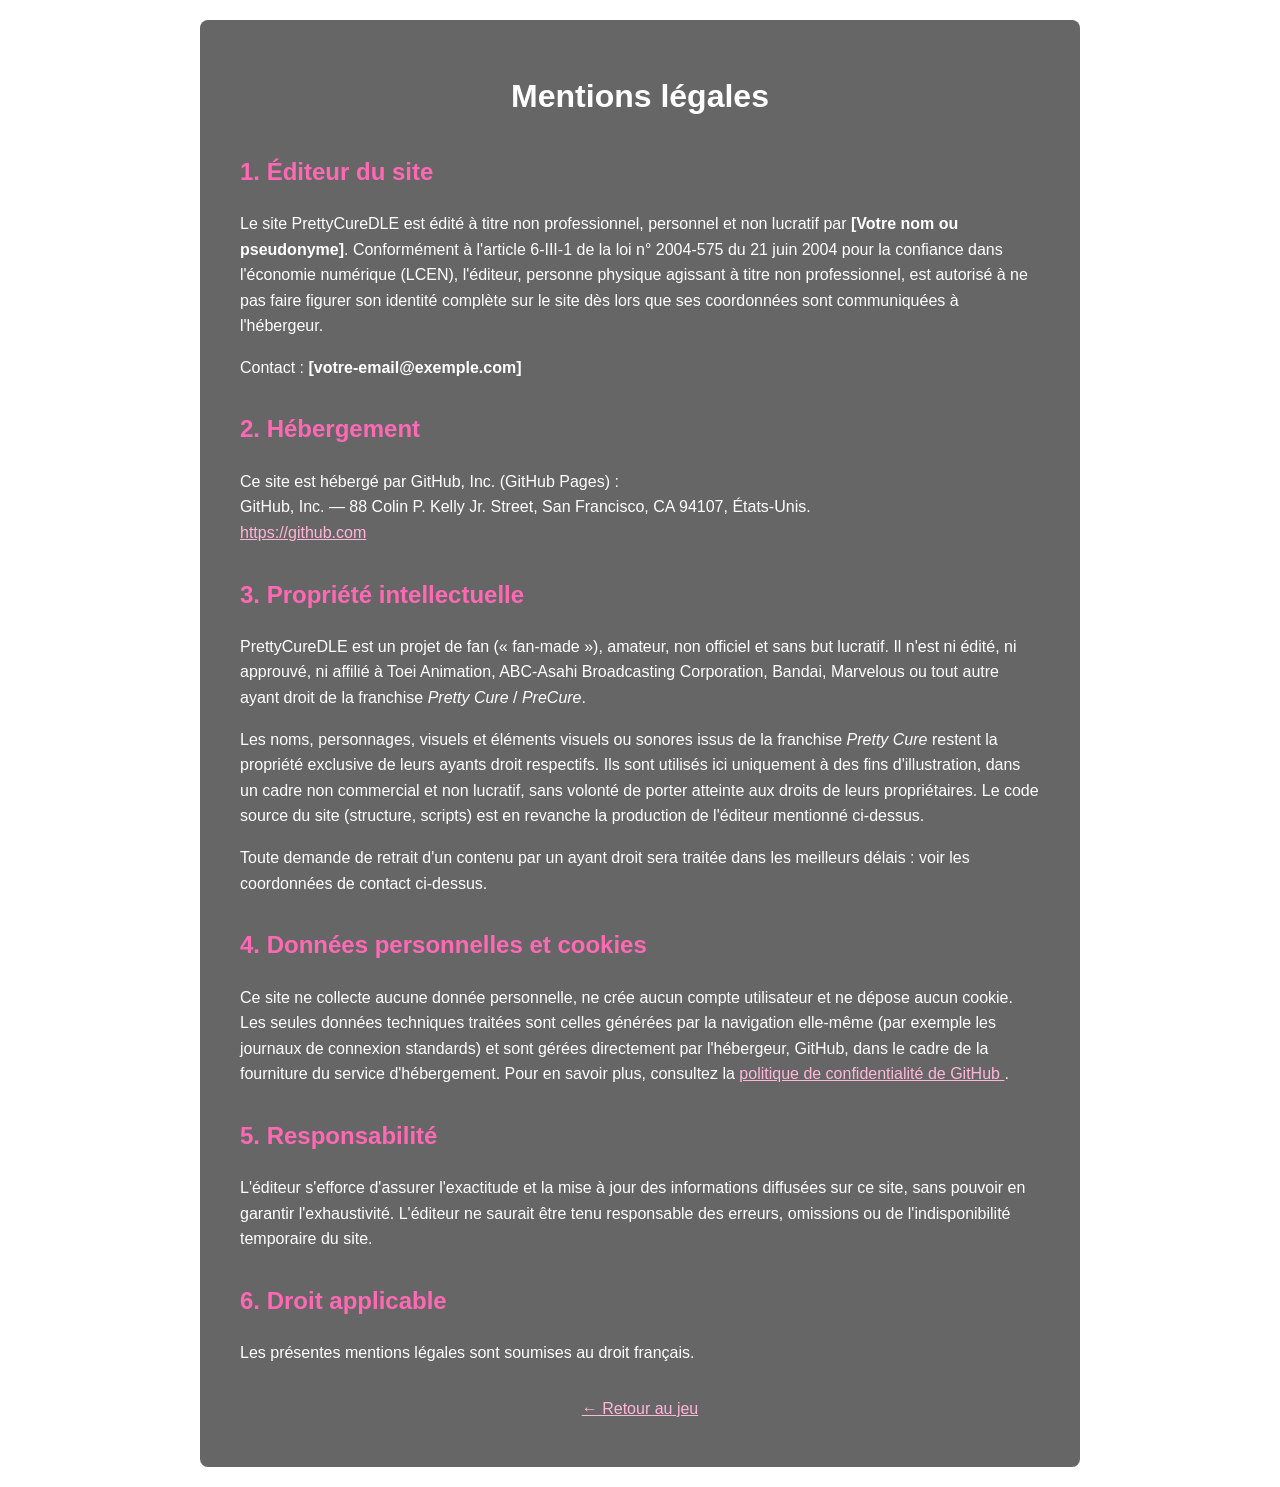
==== mentions-legales.html @ 95e6577b "FirstCommit The project, but the two modes are placeholder" ====
<!DOCTYPE html>
<html lang="fr-FR">

<head>
    <meta charset="utf-8">
    <meta name="viewport" content="width=device-width">
    <title>Mentions légales — PrettyCureDLE</title>

    <link rel="stylesheet" href="./CSS/style.css">
    <link rel="icon" href="./Images/icon.png" type="image/x-icon">
</head>

<body>

    <div class="legal-container">

        <h1>Mentions légales</h1>

        <h2>1. Éditeur du site</h2>
        <p>
            Le site PrettyCureDLE est édité à titre non professionnel,
            personnel et non lucratif par
            <strong>[Votre nom ou pseudonyme]</strong>.
            Conformément à l'article 6-III-1 de la loi n° 2004-575 du
            21 juin 2004 pour la confiance dans l'économie numérique
            (LCEN), l'éditeur, personne physique agissant à titre non
            professionnel, est autorisé à ne pas faire figurer son
            identité complète sur le site dès lors que ses coordonnées
            sont communiquées à l'hébergeur.
        </p>
        <p>
            Contact : <strong>[votre-email@exemple.com]</strong>
        </p>

        <h2>2. Hébergement</h2>
        <p>
            Ce site est hébergé par GitHub, Inc. (GitHub Pages) :<br>
            GitHub, Inc. — 88 Colin P. Kelly Jr. Street,
            San Francisco, CA 94107, États-Unis.<br>
            <a href="https://github.com" target="_blank" rel="noopener noreferrer">
                https://github.com
            </a>
        </p>

        <h2>3. Propriété intellectuelle</h2>
        <p>
            PrettyCureDLE est un projet de fan (« fan-made »), amateur,
            non officiel et sans but lucratif. Il n'est ni édité, ni
            approuvé, ni affilié à Toei Animation, ABC-Asahi Broadcasting
            Corporation, Bandai, Marvelous ou tout autre ayant droit de
            la franchise <em>Pretty Cure</em> / <em>PreCure</em>.
        </p>
        <p>
            Les noms, personnages, visuels et éléments visuels ou
            sonores issus de la franchise <em>Pretty Cure</em> restent
            la propriété exclusive de leurs ayants droit respectifs. Ils
            sont utilisés ici uniquement à des fins d'illustration, dans
            un cadre non commercial et non lucratif, sans volonté de
            porter atteinte aux droits de leurs propriétaires. Le code
            source du site (structure, scripts) est en revanche la
            production de l'éditeur mentionné ci-dessus.
        </p>
        <p>
            Toute demande de retrait d'un contenu par un ayant droit sera
            traitée dans les meilleurs délais : voir les coordonnées de
            contact ci-dessus.
        </p>

        <h2>4. Données personnelles et cookies</h2>
        <p>
            Ce site ne collecte aucune donnée personnelle, ne crée
            aucun compte utilisateur et ne dépose aucun cookie. Les
            seules données techniques traitées sont celles
            générées par la navigation elle-même (par exemple les
            journaux de connexion standards) et sont gérées
            directement par l'hébergeur, GitHub, dans le cadre de la
            fourniture du service d'hébergement. Pour en savoir plus,
            consultez la
            <a href="https://docs.github.com/en/site-policy/privacy-policies/github-general-privacy-statement" target="_blank" rel="noopener noreferrer">
                politique de confidentialité de GitHub
            </a>.
        </p>

        <h2>5. Responsabilité</h2>
        <p>
            L'éditeur s'efforce d'assurer l'exactitude et la mise à
            jour des informations diffusées sur ce site, sans pouvoir
            en garantir l'exhaustivité. L'éditeur ne saurait être tenu
            responsable des erreurs, omissions ou de l'indisponibilité
            temporaire du site.
        </p>

        <h2>6. Droit applicable</h2>
        <p>
            Les présentes mentions légales sont soumises au droit
            français.
        </p>

        <p class="legal-back">
            <a href="./index.html">&larr; Retour au jeu</a>
        </p>

    </div>

</body>

</html>
---- CSS/style.css ----
/* ============================================================
   GÉNÉRAL
   ============================================================ */

body {
    background-image: url('../Images/WallPaperBlur.PNG');
    background-size: cover;
    background-attachment: fixed;
    background-position: center;
    margin: 0;
    padding: 20px;
    font-family: Arial, sans-serif;
    color: white;
}


/* ============================================================
   BARRE SUPÉRIEURE (MODES + LANGUE)
   ============================================================ */

.top-bar {
    max-width: 1200px;
    margin: 0 auto 10px;
    display: flex;
    flex-wrap: wrap;
    align-items: center;
    justify-content: space-between;
    gap: 10px;
}


/* ----- Sélecteur de mode ----- */

.mode-switcher {
    display: flex;
    flex-wrap: wrap;
    gap: 8px;
}

.mode-tab {
    padding: 8px 16px;
    border: 2px solid transparent;
    border-radius: 20px;
    background-color: rgba(0, 0, 0, 0.55);
    color: white;
    font-size: 14px;
    cursor: pointer;
    white-space: nowrap;
}

.mode-tab:hover {
    border-color: #ff69b4;
}

.mode-tab.active {
    background-color: #ff69b4;
    font-weight: bold;
}

.mode-tab.disabled {
    opacity: 0.45;
    cursor: not-allowed;
}

.mode-tab.disabled:hover {
    border-color: transparent;
}


/* ----- Sélecteur de langue ----- */

.language-switcher {
    position: relative;
}

.language-button {
    padding: 8px 16px;
    border: none;
    border-radius: 20px;
    background-color: rgba(0, 0, 0, 0.55);
    color: white;
    font-size: 14px;
    cursor: pointer;
    white-space: nowrap;
}

.language-button:hover {
    opacity: 0.85;
}

.language-menu {
    display: none;
    position: absolute;
    right: 0;
    top: calc(100% + 6px);
    min-width: 160px;
    background-color: white;
    color: black;
    border-radius: 8px;
    overflow: hidden;
    box-shadow: 0 6px 16px rgba(0, 0, 0, 0.35);
    z-index: 20;
}

.language-menu.open {
    display: block;
}

.language-option {
    display: flex;
    align-items: center;
    gap: 8px;
    padding: 10px 14px;
    cursor: pointer;
}

.language-option:hover {
    background-color: #f2f2f2;
}

.language-option.active {
    font-weight: bold;
    background-color: #ffe3f0;
}


/* ============================================================
   LOGO
   ============================================================ */

.logo {
    display: block;
    margin: 0 auto 30px;
}


/* ============================================================
   CONTENEUR DU JEU
   ============================================================ */

.game-container {
    max-width: 1200px;
    margin: 0 auto;
}


/* ============================================================
   ZONE DE JEU
   ============================================================ */

#game {
    width: 100%;
}


/* ============================================================
   TENTATIVES
   ============================================================ */

#game-status {
    text-align: center;
    font-size: 20px;
    margin-bottom: 20px;
}


/* ============================================================
   INPUT / BOUTON
   ============================================================ */

#guess-area {
    display: flex;
    justify-content: center;
    gap: 10px;
    margin-bottom: 20px;
}

#guess-input {
    width: 350px;
    padding: 12px;
    font-size: 16px;
    border: none;
    border-radius: 8px;
}

#guess-button {
    padding: 12px 20px;
    font-size: 16px;
    border: none;
    border-radius: 8px;
    cursor: pointer;
    background-color: #ff69b4;
    color: white;
}

#guess-button:hover {
    opacity: 0.85;
}


/* ============================================================
   SUGGESTIONS
   ============================================================ */

#suggestions {
    position: absolute;
    background-color: white;
    color: black;
    width: 350px;
    border-radius: 5px;
    overflow: hidden;
}

.suggestion {
    padding: 10px;
    cursor: pointer;
}

.suggestion:hover {
    background-color: #eee;
}


/* ============================================================
   MESSAGE
   ============================================================ */

#message {
    text-align: center;
    font-size: 20px;
    font-weight: bold;
    margin: 20px;
}

#message.success {
    color: #00ff66;
}

#message.error {
    color: #ff4444;
}


/* ============================================================
   TABLEAU DES RÉSULTATS
   ============================================================ */

#results {
    width: 100%;
    overflow-x: auto;
}

.results-header,
.guess-row {
    display: grid;

    grid-template-columns:
        1.2fr
        1fr
        1.2fr
        1.2fr
        1.2fr
        1.2fr
        1.2fr
        0.8fr;

    gap: 5px;
}


/* ============================================================
   CELLULES
   ============================================================ */

.results-header > div,
.result-cell {
    padding: 12px 8px;
    text-align: center;
    border-radius: 6px;
}

.results-header > div {
    background-color: rgba(0, 0, 0, 0.75);
    font-weight: bold;
}

.guess-row {
    margin-top: 5px;
}


/* ============================================================
   COULEURS DES RÉSULTATS
   ============================================================ */

.result-cell.correct {
    background-color: #35a853;
    color: white;
}

.result-cell.incorrect {
    background-color: #d93025;
    color: white;
}

.result-cell.partial {
    background-color: #f9ab00;
    color: white;
}


/* ============================================================
   IMAGES
   ============================================================ */

.image-cell img {
    max-width: 100px;
    max-height: 100px;
    object-fit: contain;
}


/* ============================================================
   PIED DE PAGE
   ============================================================ */

.site-footer {
    text-align: center;
    margin-top: 30px;
    font-size: 13px;
}

.site-footer a {
    color: #ffb6d9;
}


/* ============================================================
   PAGE MENTIONS LÉGALES
   ============================================================ */

.legal-container {
    max-width: 800px;
    margin: 0 auto;
    background-color: rgba(0, 0, 0, 0.6);
    padding: 30px 40px;
    border-radius: 8px;
    line-height: 1.6;
}

.legal-container h1 {
    text-align: center;
}

.legal-container h2 {
    margin-top: 30px;
    color: #ff69b4;
}

.legal-container a {
    color: #ffb6d9;
}

.legal-back {
    margin-top: 30px;
    text-align: center;
}
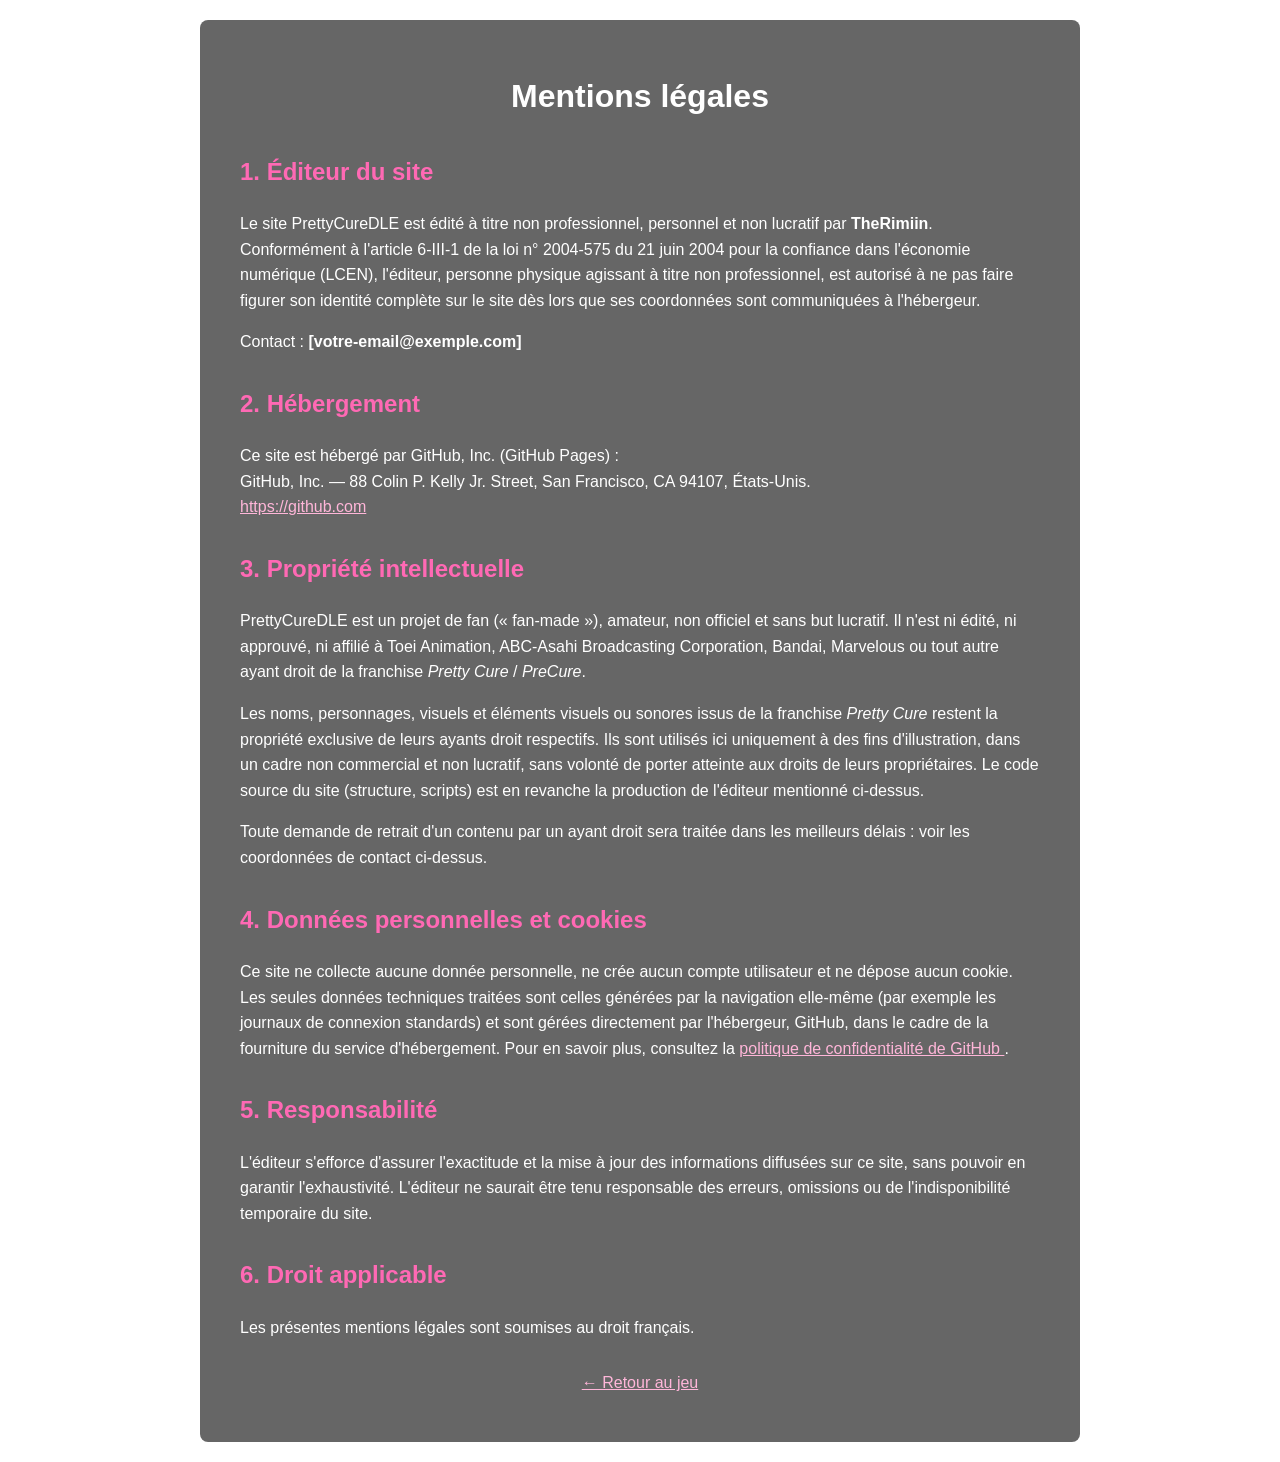
==== commit afe3168f: "Hard-Update#1 Correction des bases de données Correction mention légales Correction affichage logo" ====
--- a/mentions-legales.html
+++ b/mentions-legales.html
@@ -20,7 +20,7 @@
         <p>
             Le site PrettyCureDLE est édité à titre non professionnel,
             personnel et non lucratif par
-            <strong>[Votre nom ou pseudonyme]</strong>.
+            <strong>TheRimiin</strong>.
             Conformément à l'article 6-III-1 de la loi n° 2004-575 du
             21 juin 2004 pour la confiance dans l'économie numérique
             (LCEN), l'éditeur, personne physique agissant à titre non
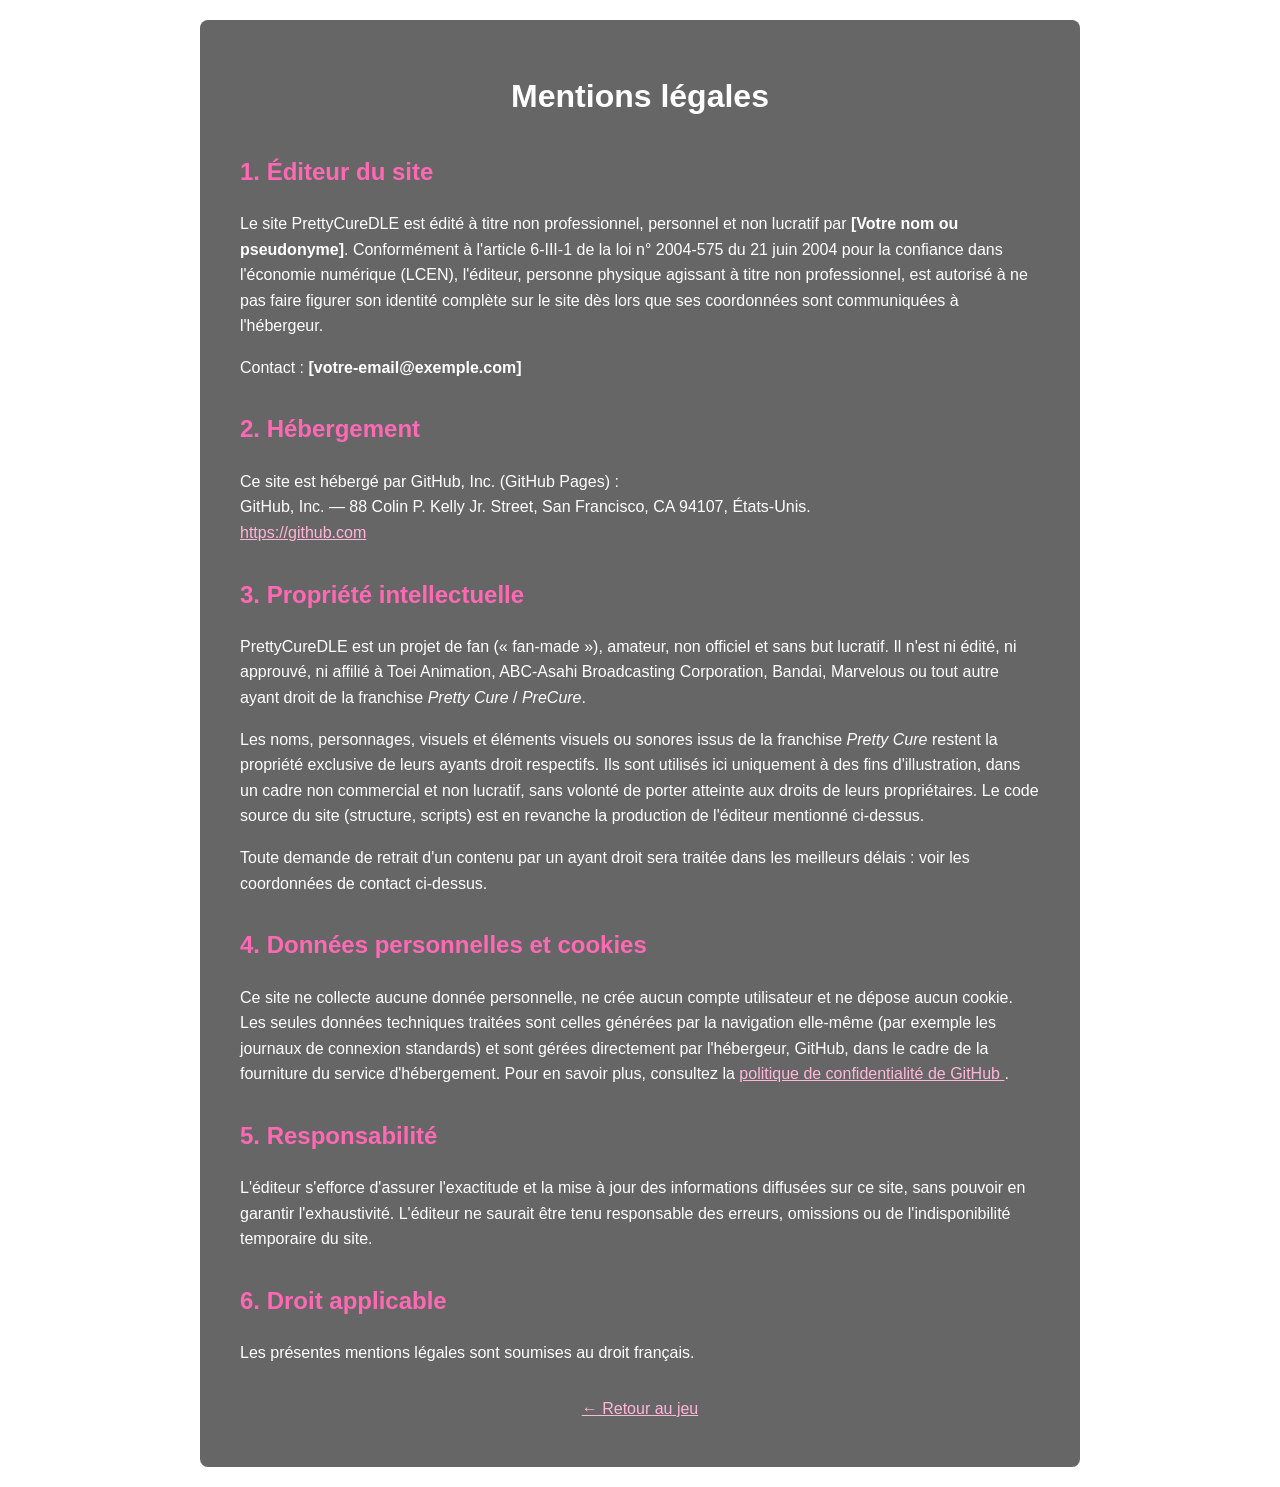
==== commit 1659cb2e: "Hard-Update#2 Correction Data data ajout du mode enemie ajout du programme pour le mode enemies imag" ====
--- a/mentions-legales.html
+++ b/mentions-legales.html
@@ -20,7 +20,7 @@
         <p>
             Le site PrettyCureDLE est édité à titre non professionnel,
             personnel et non lucratif par
-            <strong>TheRimiin</strong>.
+            <strong>[Votre nom ou pseudonyme]</strong>.
             Conformément à l'article 6-III-1 de la loi n° 2004-575 du
             21 juin 2004 pour la confiance dans l'économie numérique
             (LCEN), l'éditeur, personne physique agissant à titre non
--- a/CSS/style.css
+++ b/CSS/style.css
@@ -253,17 +253,7 @@
 .results-header,
 .guess-row {
     display: grid;
-
-    grid-template-columns:
-        1.2fr
-        1fr
-        1.2fr
-        1.2fr
-        1.2fr
-        1.2fr
-        1.2fr
-        0.8fr;
-
+    grid-template-columns: var(--results-grid-columns, 80px repeat(7, 1fr));
     gap: 5px;
 }
 
@@ -317,6 +307,37 @@
     max-width: 100px;
     max-height: 100px;
     object-fit: contain;
+}
+
+.image-placeholder {
+    width: 60px;
+    height: 60px;
+    margin: 0 auto;
+    display: flex;
+    align-items: center;
+    justify-content: center;
+    background-color: rgba(255, 255, 255, 0.15);
+    border-radius: 6px;
+    font-size: 20px;
+}
+
+.image-missing {
+    width: 60px;
+    height: 60px;
+    margin: 0 auto;
+}
+
+
+/* ============================================================
+   ICÔNE D'INFO (EN-TÊTES)
+   ============================================================ */
+
+.info-icon {
+    display: inline-block;
+    margin-left: 4px;
+    font-size: 12px;
+    opacity: 0.8;
+    cursor: help;
 }
 
 
